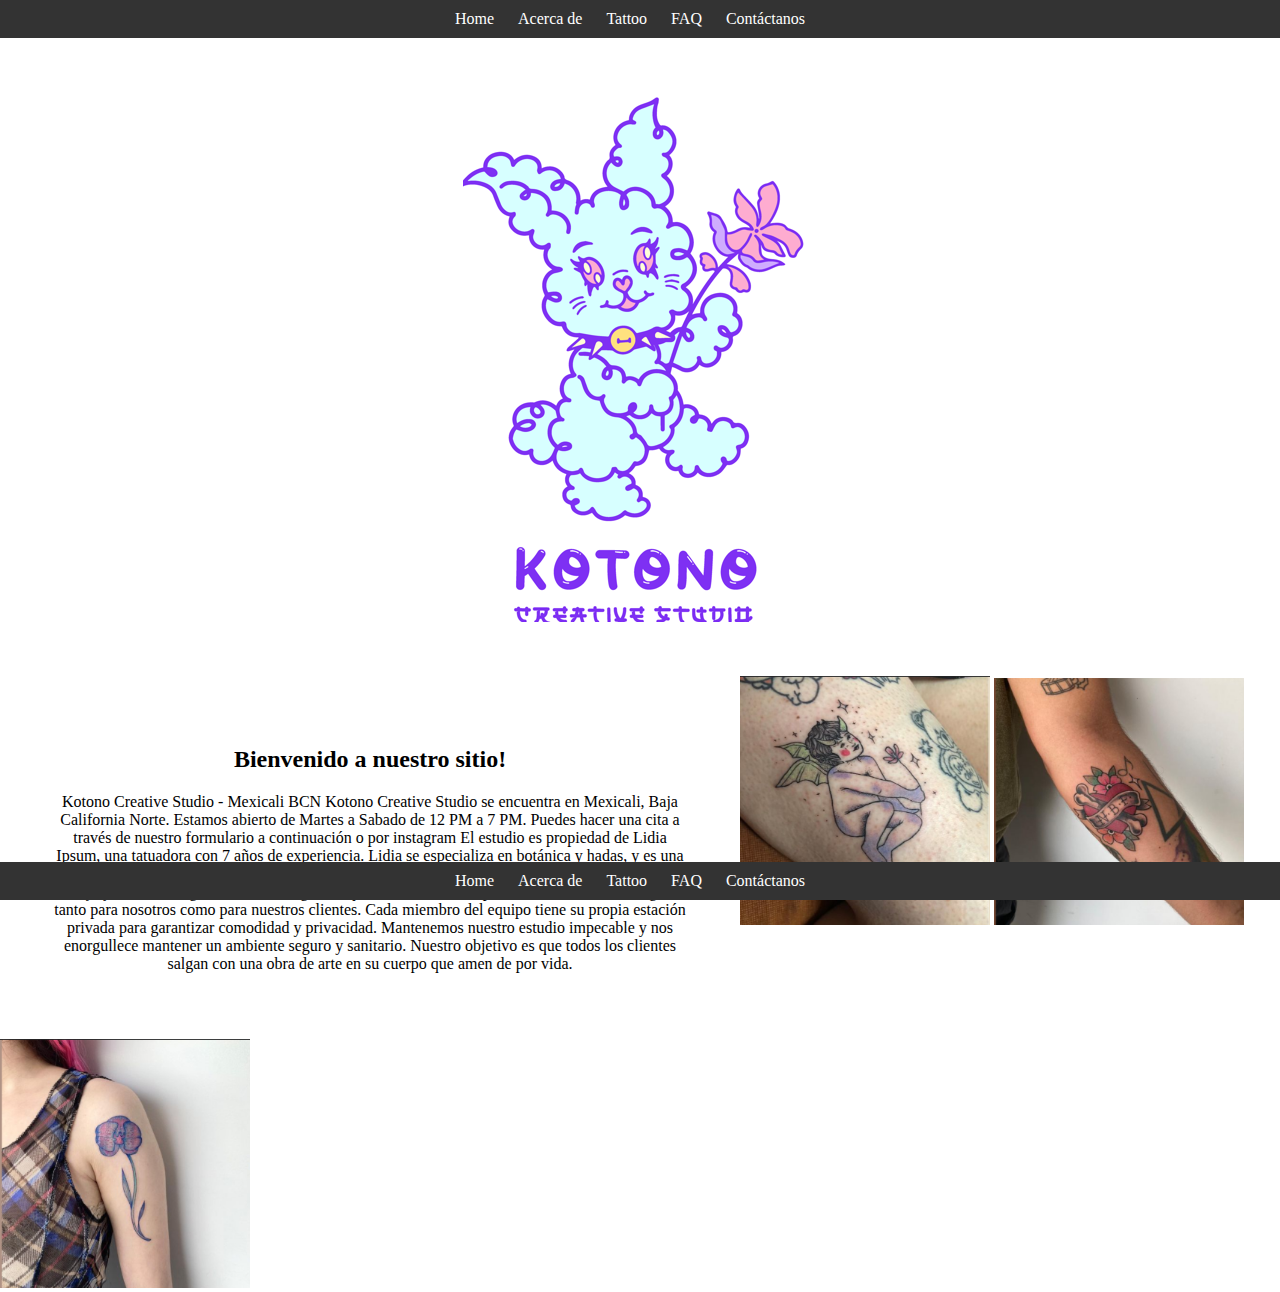
==== index.html @ d067cf30 "primer commit" ====
<!DOCTYPE html>
<html lang="en">
<head>
    <meta charset="UTF-8">
    <meta name="viewport" content="width=device-width, initial-scale=1.0">
    <link rel="icon" type="image/x-icon" href="img/kotono icons-01.ico">
    <link rel="stylesheet" href="css/styles.css">
    <title>Welcome to Kotono Creative Studio</title>
</head>
<body>
    <header>
        <nav>
            <ul>
                <li><a href="index.html">Home</a></li>
                <li><a href="pages/acerca.html">Acerca de</a></li>
                <li><a href="pages/tattoo.html">Tattoo</a></li>
                <li><a href="pages/faq.html">FAQ</a></li>
                <li><a href="pages/contact.html">Contáctanos</a></li>
            </ul>
        </nav>
    </header>

    <div class="home-section">
        <img src="img/kotono.png" alt="Kotono">
    </div>
    <div class="left-content">
        <h2>Bienvenido a nuestro sitio!</h2>
        <p>Kotono Creative Studio - Mexicali BCN

            Kotono Creative Studio se encuentra en Mexicali, Baja California Norte. Estamos abierto de Martes a Sabado de 12 PM a 7 PM. Puedes hacer una cita a través de nuestro formulario a continuación o por instagram
            
            El estudio es propiedad de Lidia Ipsum, una tatuadora con 7 años de experiencia. Lidia se especializa en botánica y hadas, y es una artista oriunda de Mexicali.
            
            Nuestro estudio es una extensión de quiénes somos. Nuestra ética de trabajo y nuestra integridad están arraigadas aquí. Nos esforzamos por crear un ambiente acogedor tanto para nosotros como para nuestros clientes. Cada miembro del equipo tiene su propia estación privada para garantizar comodidad y privacidad. Mantenemos nuestro estudio impecable y nos enorgullece mantener un ambiente seguro y sanitario. Nuestro objetivo es que todos los clientes salgan con una obra de arte en su cuerpo que amen de por vida.</p>
    </div>
    <div class="right-content"></div>
    <img src="img/diablito.png" alt="diablito" class="small-image">
    <img src="img/cora.png" alt="corazon" class="small-image">
    <img src="img/orq.png" alt="orquidea" class="small-image">
    <footer>
        <nav>
            <ul>
                <li><a href="index.html">Home</a></li>
                <li><a href="pages/acerca.html">Acerca de</a></li>
                <li><a href="pages/tattoo.html">Tattoo</a></li>
                <li><a href="pages/faq.html">FAQ</a></li>
                <li><a href="pages/contact.html">Contáctanos</a></li>
            </ul>
        </nav>
    </footer>
</body>
</html>
---- css/styles.css ----
/* Estilos globales */
body {
    margin: 0;
    padding: 0;
}

header {
    background-color: #333;
    color: #fff;
    padding: 10px 0;
    text-align: center;
}

nav ul {
    list-style-type: none;
    padding: 0;
    margin: 0;
}

nav ul li {
    display: inline;
    margin-right: 20px;
}

nav ul li a {
    color: #fff;
    text-decoration: none;
}

.home-section {
    overflow: hidden; /* Limpiar los floats */
    padding: 50px 0;
    text-align: center;
}

.left-content {
    width: 50%;
    float: left;
    text-align: left; /* Alinear el texto a la izquierda */
    margin: 50px;
    text-align: center;
    
}

.right-content {
    width: 50%;
    float: right;
}

.left-content img {
    display: block;
    margin: 0 auto; /* Centrar la imagen horizontalmente */
    width: 350px;
}

.right-content img {
    display: block;
    margin: 0 auto; /* Centrar la imagen horizontalmente */
}

footer {
    position: fixed;
    bottom: 0;
    width: 100%;
    background-color: #333;
    color: #fff;
    padding: 10px 0;
    text-align: center;
}

footer nav ul {
    list-style-type: none;
    padding: 0;
}

footer nav ul li {
    display: inline;
    margin-right: 20px;
}

footer nav ul li a {
    color: #fff;
    text-decoration: none;
}

.small-image {
    width: 250px;
}



.about-section {
    text-align: center; /* Esto centrará horizontalmente el contenido dentro del div */
}

.about-section img {
    display: inline-block; /* Esto permite que el margen automático funcione correctamente */
    margin: 0 auto; /* Esto centra la imagen horizontalmente */
}







.tattoo-section {
    text-align: center;
    margin-bottom: 20px; /* Espacio entre la imagen y el botón */
}

.portfolio-button {
    padding: 10px 20px;
    background-color: #333;
    color: #fff;
    border: none;
    border-radius: 5px;
    cursor: pointer;
}

.portfolio-button:hover {
    background-color: #555;
}



.faq-section {
    max-width: 800px; /* Establece el ancho máximo de la sección */
    margin: 100px auto 0; /* Centra la sección horizontalmente */
    text-align: left; /* Alinea el texto a la izquierda */
}





.contact-section {
    text-align: center; 
}

.form-container {
    display: inline-block; 
    text-align: left; 
}
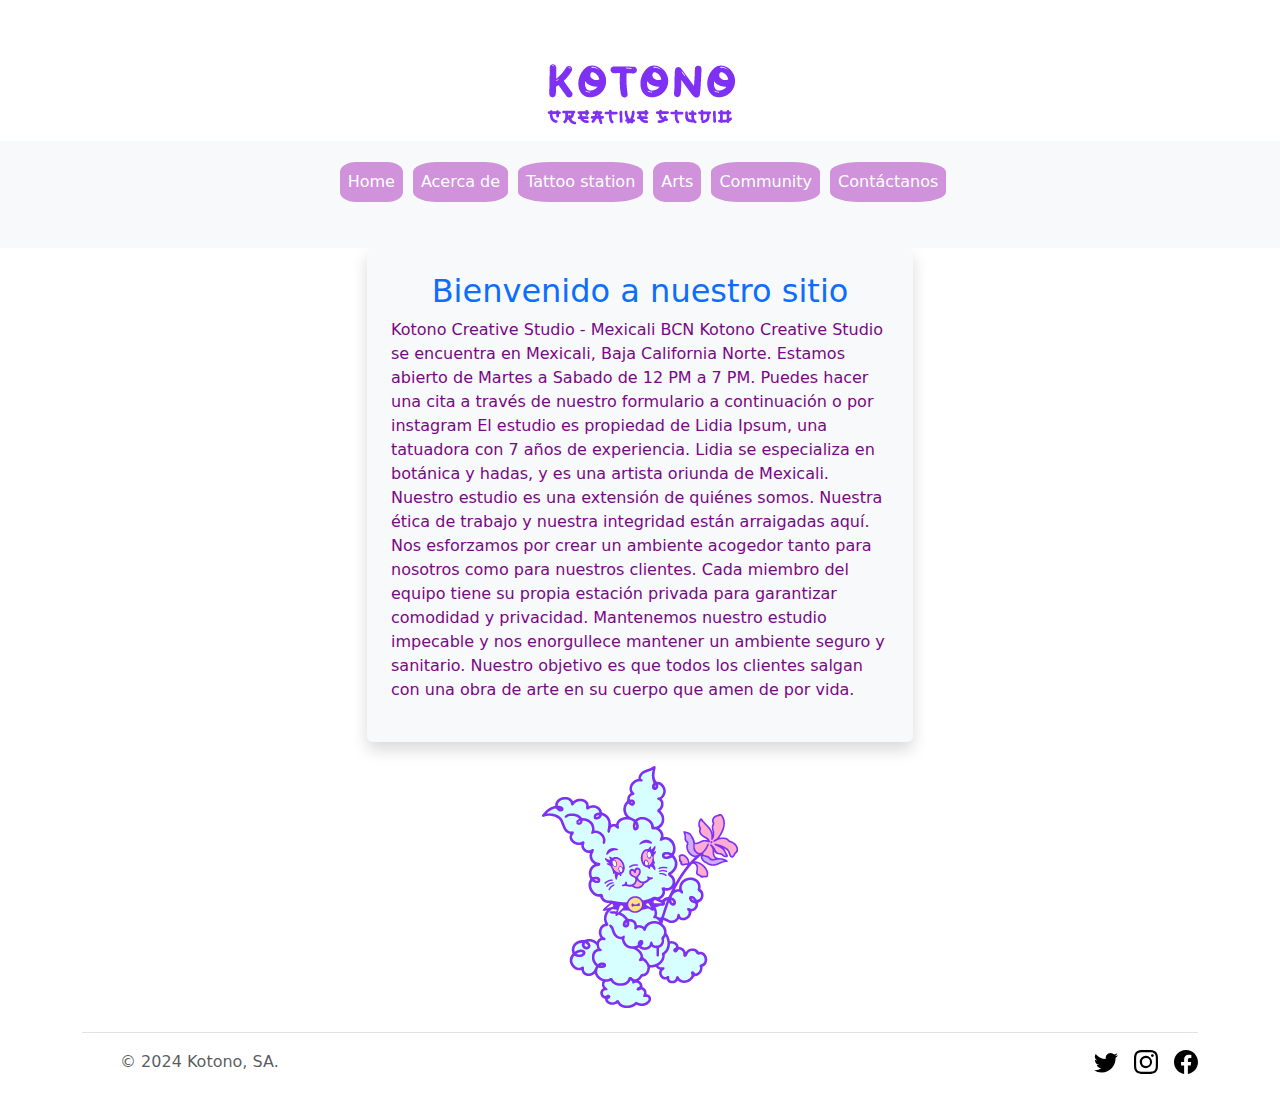
==== commit 2ac374c0: "segundo commit" ====
--- a/index.html
+++ b/index.html
@@ -2,51 +2,89 @@
 <html lang="en">
 <head>
     <meta charset="UTF-8">
-    <meta name="viewport" content="width=device-width, initial-scale=1.0">
+    <meta name="viewport" content="width=device-width, initial-scale=1">
+    <link href="https://cdn.jsdelivr.net/npm/bootstrap@5.3.3/dist/css/bootstrap.min.css" rel="stylesheet" integrity="sha384-QWTKZyjpPEjISv5WaRU9OFeRpok6YctnYmDr5pNlyT2bRjXh0JMhjY6hW+ALEwIH" crossorigin="anonymous">
     <link rel="icon" type="image/x-icon" href="img/kotono icons-01.ico">
     <link rel="stylesheet" href="css/styles.css">
     <title>Welcome to Kotono Creative Studio</title>
 </head>
 <body>
+    <svg xmlns="http://www.w3.org/2000/svg" class="d-none">
+        <symbol id="bootstrap" viewBox="0 0 118 94">
+        <title>Bootstrap</title>
+        <symbol id="facebook" viewBox="0 0 16 16">
+        <path d="M16 8.049c0-4.446-3.582-8.05-8-8.05C3.58 0-.002 3.603-.002 8.05c0 4.017 2.926 7.347 6.75 7.951v-5.625h-2.03V8.05H6.75V6.275c0-2.017 1.195-3.131 3.022-3.131.876 0 1.791.157 1.791.157v1.98h-1.009c-.993 0-1.303.621-1.303 1.258v1.51h2.218l-.354 2.326H9.25V16c3.824-.604 6.75-3.934 6.75-7.951z"/>
+        </symbol>
+        <symbol id="instagram" viewBox="0 0 16 16">
+            <path d="M8 0C5.829 0 5.556.01 4.703.048 3.85.088 3.269.222 2.76.42a3.917 3.917 0 0 0-1.417.923A3.927 3.927 0 0 0 .42 2.76C.222 3.268.087 3.85.048 4.7.01 5.555 0 5.827 0 8.001c0 2.172.01 2.444.048 3.297.04.852.174 1.433.372 1.942.205.526.478.972.923 1.417.444.445.89.719 1.416.923.51.198 1.09.333 1.942.372C5.555 15.99 5.827 16 8 16s2.444-.01 3.298-.048c.851-.04 1.434-.174 1.943-.372a3.916 3.916 0 0 0 1.416-.923c.445-.445.718-.891.923-1.417.197-.509.332-1.09.372-1.942C15.99 10.445 16 10.173 16 8s-.01-2.445-.048-3.299c-.04-.851-.175-1.433-.372-1.941a3.926 3.926 0 0 0-.923-1.417A3.911 3.911 0 0 0 13.24.42c-.51-.198-1.092-.333-1.943-.372C10.443.01 10.172 0 7.998 0h.003zm-.717 1.442h.718c2.136 0 2.389.007 3.232.046.78.035 1.204.166 1.486.275.373.145.64.319.92.599.28.28.453.546.598.92.11.281.24.705.275 1.485.039.843.047 1.096.047 3.231s-.008 2.389-.047 3.232c-.035.78-.166 1.203-.275 1.485a2.47 2.47 0 0 1-.599.919c-.28.28-.546.453-.92.598-.28.11-.704.24-1.485.276-.843.038-1.096.047-3.232.047s-2.39-.009-3.233-.047c-.78-.036-1.203-.166-1.485-.276a2.478 2.478 0 0 1-.92-.598 2.48 2.48 0 0 1-.6-.92c-.109-.281-.24-.705-.275-1.485-.038-.843-.046-1.096-.046-3.233 0-2.136.008-2.388.046-3.231.036-.78.166-1.204.276-1.486.145-.373.319-.64.599-.92.28-.28.546-.453.92-.598.282-.11.705-.24 1.485-.276.738-.034 1.024-.044 2.515-.045v.002zm4.988 1.328a.96.96 0 1 0 0 1.92.96.96 0 0 0 0-1.92zm-4.27 1.122a4.109 4.109 0 1 0 0 8.217 4.109 4.109 0 0 0 0-8.217zm0 1.441a2.667 2.667 0 1 1 0 5.334 2.667 2.667 0 0 1 0-5.334z"/>
+        </symbol>
+        <symbol id="twitter" viewBox="0 0 16 16">
+        <path d="M5.026 15c6.038 0 9.341-5.003 9.341-9.334 0-.14 0-.282-.006-.422A6.685 6.685 0 0 0 16 3.542a6.658 6.658 0 0 1-1.889.518 3.301 3.301 0 0 0 1.447-1.817 6.533 6.533 0 0 1-2.087.793A3.286 3.286 0 0 0 7.875 6.03a9.325 9.325 0 0 1-6.767-3.429 3.289 3.289 0 0 0 1.018 4.382A3.323 3.323 0 0 1 .64 6.575v.045a3.288 3.288 0 0 0 2.632 3.218 3.203 3.203 0 0 1-.865.115 3.23 3.23 0 0 1-.614-.057 3.283 3.283 0 0 0 3.067 2.277A6.588 6.588 0 0 1 .78 13.58a6.32 6.32 0 0 1-.78-.045A9.344 9.344 0 0 0 5.026 15z"/>
+        </symbol>
+    </svg>
     <header>
-        <nav>
-            <ul>
-                <li><a href="index.html">Home</a></li>
-                <li><a href="pages/acerca.html">Acerca de</a></li>
-                <li><a href="pages/tattoo.html">Tattoo</a></li>
-                <li><a href="pages/faq.html">FAQ</a></li>
-                <li><a href="pages/contact.html">Contáctanos</a></li>
-            </ul>
+        <img class="logo" src="img/logo kotono-02.png" alt="Logo">
+        <nav class="navbar navbar-expand-lg navbar-light bg-light">
+            <div class="container-fluid">
+                <a class="navbar-brand" href="#"></a>
+                <button class="navbar-toggler" type="button" data-bs-toggle="collapse" data-bs-target="#navbarSupportedContent" aria-controls="navbarSupportedContent" aria-expanded="false" aria-label="Toggle navigation">
+                    <span class="navbar-toggler-icon"></span>
+                </button>
+                <div class="collapse navbar-collapse" id="navbarSupportedContent">
+                    <ul class="navbar-nav mx-auto"> 
+                        <li class="nav-item">
+                            <a class="nav-link custom-button" href="index.html">Home</a>
+                        </li>
+                        <li class="nav-item">
+                            <a class="nav-link custom-button" href="pages/acerca.html">Acerca de</a>
+                        </li>
+                        <li class="nav-item">
+                            <a class="nav-link custom-button" href="pages/tattoo.html">Tattoo station</a>
+                        </li>
+                        <li class="nav-item">
+                            <a class="nav-link custom-button" href="pages/art.html">Arts</a>
+                        </li>
+                        <li class="nav-item">
+                            <a class="nav-link custom-button" href="pages/community.html">Community</a>
+                        </li>
+                        <li class="nav-item">
+                            <a class="nav-link custom-button" href="pages/contact.html">Contáctanos</a>
+                        </li>
+                    </ul>
+                </div>
+            </div>
         </nav>
     </header>
-
-    <div class="home-section">
-        <img src="img/kotono.png" alt="Kotono">
+    <div class="container">
+        <div class="row">
+            <div class="col-md-6 mx-auto">
+                <div class="bg-light p-4 rounded shadow">
+                    <h2 class="text-center text-primary">Bienvenido a nuestro sitio</h2>
+                    <p class="purple-text">                        Kotono Creative Studio - Mexicali BCN Kotono Creative Studio se encuentra en Mexicali, Baja California Norte. Estamos abierto de Martes a Sabado de 12 PM a 7 PM. Puedes hacer una cita a través de nuestro formulario a continuación o por instagram El estudio es propiedad de Lidia Ipsum, una tatuadora con 7 años de experiencia. Lidia se especializa en botánica y hadas, y es una artista oriunda de Mexicali. Nuestro estudio es una extensión de quiénes somos. Nuestra ética de trabajo y nuestra integridad están arraigadas aquí. Nos esforzamos por crear un ambiente acogedor tanto para nosotros como para nuestros clientes. Cada miembro del equipo tiene su propia estación privada para garantizar comodidad y privacidad. Mantenemos nuestro estudio impecable y nos enorgullece mantener un ambiente seguro y sanitario. Nuestro objetivo es que todos los clientes salgan con una obra de arte en su cuerpo que amen de por vida.</p>
+                </div>
+            </div>
+        </div>
+        <div class="row mt-4"> <!-- a fila para la imagen -->
+            <div class="col-md-6 mx-auto text-center">
+                <img src="img/conejo-01.png" alt="Kotono" class="img-fluid">
+            </div>
+        </div>
     </div>
-    <div class="left-content">
-        <h2>Bienvenido a nuestro sitio!</h2>
-        <p>Kotono Creative Studio - Mexicali BCN
-
-            Kotono Creative Studio se encuentra en Mexicali, Baja California Norte. Estamos abierto de Martes a Sabado de 12 PM a 7 PM. Puedes hacer una cita a través de nuestro formulario a continuación o por instagram
-            
-            El estudio es propiedad de Lidia Ipsum, una tatuadora con 7 años de experiencia. Lidia se especializa en botánica y hadas, y es una artista oriunda de Mexicali.
-            
-            Nuestro estudio es una extensión de quiénes somos. Nuestra ética de trabajo y nuestra integridad están arraigadas aquí. Nos esforzamos por crear un ambiente acogedor tanto para nosotros como para nuestros clientes. Cada miembro del equipo tiene su propia estación privada para garantizar comodidad y privacidad. Mantenemos nuestro estudio impecable y nos enorgullece mantener un ambiente seguro y sanitario. Nuestro objetivo es que todos los clientes salgan con una obra de arte en su cuerpo que amen de por vida.</p>
+    <div class="b-example-divider"></div>
+<div class="container">
+<footer class="d-flex flex-wrap justify-content-between align-items-center py-3 my-4 border-top">
+    <div class="col-md-4 d-flex align-items-center"> <a href="/" class="mb-3 me-2 mb-md-0 text-body-secondary text-decoration-none lh-1">
+        <svg class="bi" width="30" height="24"><use xlink:href="#bootstrap"/></svg> </a>
+    <span class="mb-3 mb-md-0 text-body-secondary">&copy; 2024 Kotono, SA.</span>
     </div>
-    <div class="right-content"></div>
-    <img src="img/diablito.png" alt="diablito" class="small-image">
-    <img src="img/cora.png" alt="corazon" class="small-image">
-    <img src="img/orq.png" alt="orquidea" class="small-image">
-    <footer>
-        <nav>
-            <ul>
-                <li><a href="index.html">Home</a></li>
-                <li><a href="pages/acerca.html">Acerca de</a></li>
-                <li><a href="pages/tattoo.html">Tattoo</a></li>
-                <li><a href="pages/faq.html">FAQ</a></li>
-                <li><a href="pages/contact.html">Contáctanos</a></li>
-            </ul>
-        </nav>
-    </footer>
-</body>
-</html>
+    <ul class="nav col-md-4 justify-content-end list-unstyled d-flex">
+    <li class="ms-3"><a class="text-body-secondary" href="twitter.com/kotono"><svg class="bi" width="24" height="24"><use xlink:href="#twitter"/></svg></a></li>
+    <li class="ms-3"><a class="text-body-secondary" href="instragram.com/kotono"><svg class="bi" width="24" height="24"><use xlink:href="#instagram"/></svg></a></li>
+    <li class="ms-3"><a class="text-body-secondary" href="facebook.com/kotono"><svg class="bi" width="24" height="24"><use xlink:href="#facebook"/></svg></a></li>
+    </ul>
+</footer>
+</div>
+    <script src="https://cdn.jsdelivr.net/npm/bootstrap@5.3.3/dist/js/bootstrap.bundle.min.js" integrity="sha384-YvpcrYf0tY3lHB60NNkmXc5s9fDVZLESaAA55NDzOxhy9GkcIdslK1eN7N6jIeHz" crossorigin="anonymous"></script>
+    </body>
+    </html>
+    
--- a/css/styles.css
+++ b/css/styles.css
@@ -1,144 +1,66 @@
-/* Estilos globales */
-body {
-    margin: 0;
-    padding: 0;
+header {
+    text-align: center; /* Centra el contenido del header */
+}
+header img.logo {
+    margin-top: 5vw; /* Margen superior */
+    margin-bottom: 1vw; /* Margen inferior */
+}
+header nav ul li {
+    display: inline;
+    margin-right: 10px; /* Espacio entre elementos del menu */
+}
+header nav ul li a:hover {
+    background-color: #6b1aff; /* Color morado oscuro cuando se pasa el mouse */
+}
+.custom-button {
+    background-color: #cf92db; /* Personaliza botones de menu nav */
+    color: white;
+    border: none;
+    border-radius: 25%;
+    text-align: center;
+    text-decoration: none;
+    display: inline-block;
+    font-size: 16px;
+    margin-top: 1vw;
+    margin-bottom: 3vw;
+    transition-duration: 0.4s; 
+    cursor: pointer;
 }
 
-header {
-    background-color: #333;
-    color: #fff;
-    padding: 10px 0;
-    text-align: center;
+.purple-text {
+    color: rgb(122, 7, 133); /* Cambia el color a morado */
 }
-
-nav ul {
-    list-style-type: none;
-    padding: 0;
-    margin: 0;
-}
-
-nav ul li {
-    display: inline;
-    margin-right: 20px;
-}
-
-nav ul li a {
-    color: #fff;
-    text-decoration: none;
-}
-
-.home-section {
-    overflow: hidden; /* Limpiar los floats */
-    padding: 50px 0;
-    text-align: center;
-}
-
-.left-content {
-    width: 50%;
-    float: left;
-    text-align: left; /* Alinear el texto a la izquierda */
-    margin: 50px;
-    text-align: center;
-    
-}
-
-.right-content {
-    width: 50%;
-    float: right;
-}
-
-.left-content img {
-    display: block;
-    margin: 0 auto; /* Centrar la imagen horizontalmente */
-    width: 350px;
-}
-
-.right-content img {
-    display: block;
-    margin: 0 auto; /* Centrar la imagen horizontalmente */
-}
-
-footer {
-    position: fixed;
-    bottom: 0;
-    width: 100%;
-    background-color: #333;
-    color: #fff;
-    padding: 10px 0;
-    text-align: center;
-}
-
-footer nav ul {
-    list-style-type: none;
-    padding: 0;
-}
-
-footer nav ul li {
-    display: inline;
-    margin-right: 20px;
-}
-
-footer nav ul li a {
-    color: #fff;
-    text-decoration: none;
-}
-
-.small-image {
-    width: 250px;
-}
-
-
-
 .about-section {
     text-align: center; /* Esto centrará horizontalmente el contenido dentro del div */
 }
-
 .about-section img {
     display: inline-block; /* Esto permite que el margen automático funcione correctamente */
     margin: 0 auto; /* Esto centra la imagen horizontalmente */
 }
-
-
-
-
-
-
-
 .tattoo-section {
     text-align: center;
     margin-bottom: 20px; /* Espacio entre la imagen y el botón */
 }
-
-.portfolio-button {
-    padding: 10px 20px;
-    background-color: #333;
-    color: #fff;
-    border: none;
-    border-radius: 5px;
-    cursor: pointer;
+.pink-button { /* H1 de tatto station */
+    background-color: pink;
+    color: white;
+    padding: 10px;
+    border-radius: 10px;
+    text-align: center;
+}
+.iframe-container {
+    position: relative;
+    overflow: hidden;
+    width: 100%;
+    padding-top: 56.25%; /* Relación de aspecto 16:9 (divide 9 entre 16 = 0.5625) */
 }
 
-.portfolio-button:hover {
-    background-color: #555;
+.iframe-container iframe {
+    position: absolute;
+    top: 0;
+    left: 0;
+    width: 100%;
+    height: 100%;
+    border: 0; /* Opcional: elimina el borde del iframe */
 }
 
-
-
-.faq-section {
-    max-width: 800px; /* Establece el ancho máximo de la sección */
-    margin: 100px auto 0; /* Centra la sección horizontalmente */
-    text-align: left; /* Alinea el texto a la izquierda */
-}
-
-
-
-
-
-.contact-section {
-    text-align: center; 
-}
-
-.form-container {
-    display: inline-block; 
-    text-align: left; 
-}
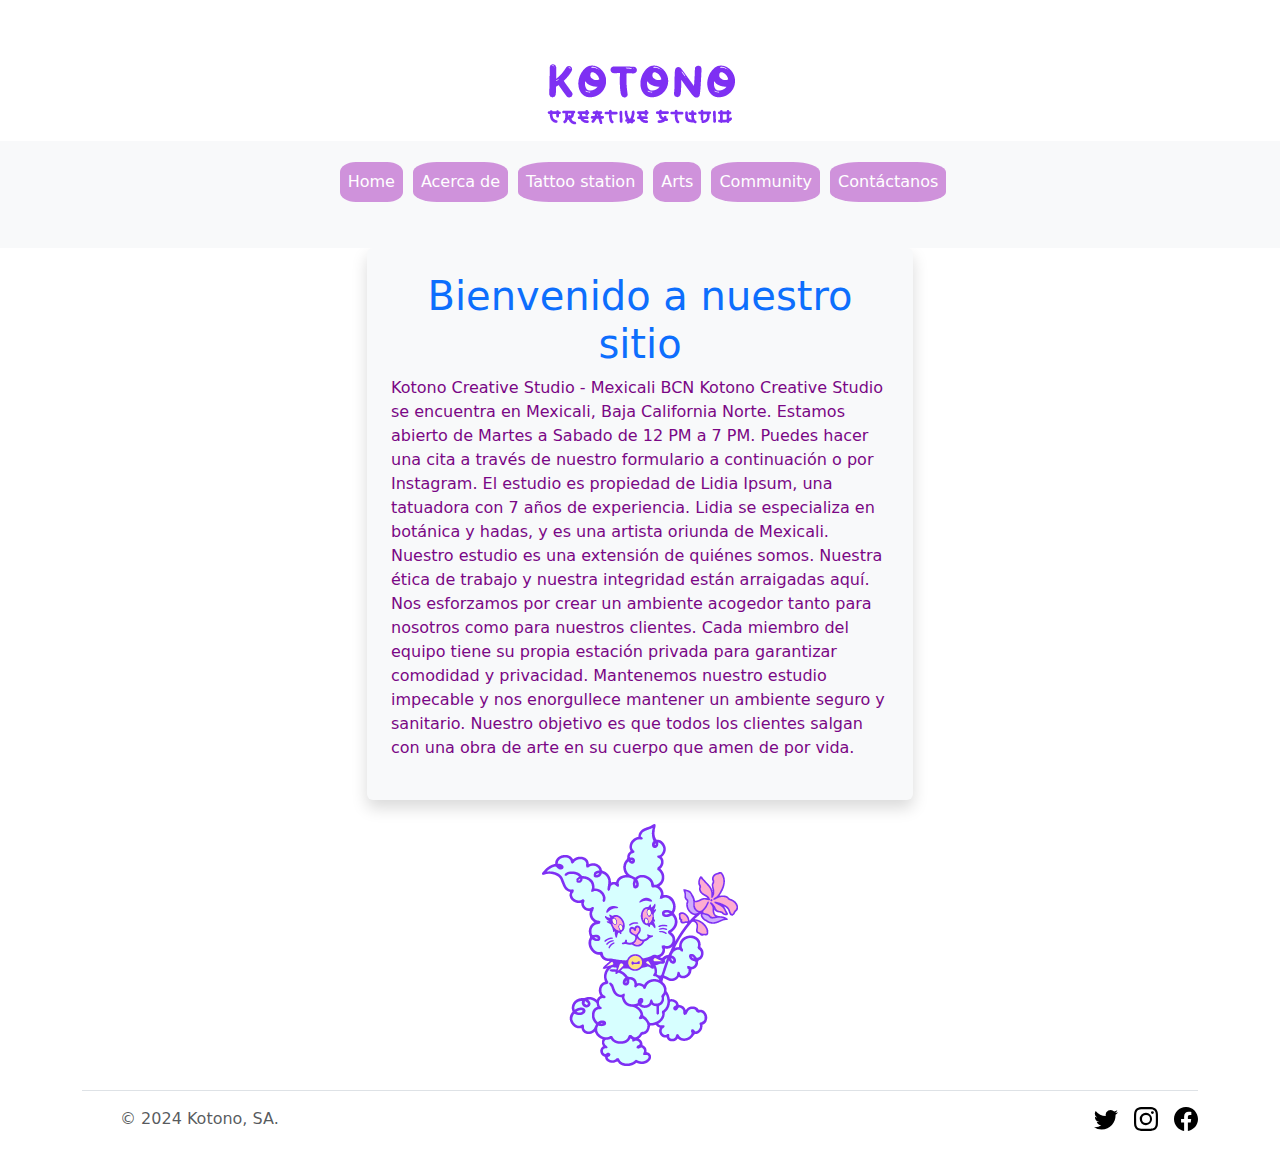
==== commit 50e81e3f: "Se optimizo html,responsiveness y actualizo contenido de placeholders" ====
--- a/index.html
+++ b/index.html
@@ -6,24 +6,12 @@
     <link href="https://cdn.jsdelivr.net/npm/bootstrap@5.3.3/dist/css/bootstrap.min.css" rel="stylesheet" integrity="sha384-QWTKZyjpPEjISv5WaRU9OFeRpok6YctnYmDr5pNlyT2bRjXh0JMhjY6hW+ALEwIH" crossorigin="anonymous">
     <link rel="icon" type="image/x-icon" href="img/kotono icons-01.ico">
     <link rel="stylesheet" href="css/styles.css">
+    <meta name="description" content="Kotono Creative Studio ofrece tatues de calidad y arte en Mexicali, Baja California Norte.">
     <title>Welcome to Kotono Creative Studio</title>
 </head>
 <body>
-    <svg xmlns="http://www.w3.org/2000/svg" class="d-none">
-        <symbol id="bootstrap" viewBox="0 0 118 94">
-        <title>Bootstrap</title>
-        <symbol id="facebook" viewBox="0 0 16 16">
-        <path d="M16 8.049c0-4.446-3.582-8.05-8-8.05C3.58 0-.002 3.603-.002 8.05c0 4.017 2.926 7.347 6.75 7.951v-5.625h-2.03V8.05H6.75V6.275c0-2.017 1.195-3.131 3.022-3.131.876 0 1.791.157 1.791.157v1.98h-1.009c-.993 0-1.303.621-1.303 1.258v1.51h2.218l-.354 2.326H9.25V16c3.824-.604 6.75-3.934 6.75-7.951z"/>
-        </symbol>
-        <symbol id="instagram" viewBox="0 0 16 16">
-            <path d="M8 0C5.829 0 5.556.01 4.703.048 3.85.088 3.269.222 2.76.42a3.917 3.917 0 0 0-1.417.923A3.927 3.927 0 0 0 .42 2.76C.222 3.268.087 3.85.048 4.7.01 5.555 0 5.827 0 8.001c0 2.172.01 2.444.048 3.297.04.852.174 1.433.372 1.942.205.526.478.972.923 1.417.444.445.89.719 1.416.923.51.198 1.09.333 1.942.372C5.555 15.99 5.827 16 8 16s2.444-.01 3.298-.048c.851-.04 1.434-.174 1.943-.372a3.916 3.916 0 0 0 1.416-.923c.445-.445.718-.891.923-1.417.197-.509.332-1.09.372-1.942C15.99 10.445 16 10.173 16 8s-.01-2.445-.048-3.299c-.04-.851-.175-1.433-.372-1.941a3.926 3.926 0 0 0-.923-1.417A3.911 3.911 0 0 0 13.24.42c-.51-.198-1.092-.333-1.943-.372C10.443.01 10.172 0 7.998 0h.003zm-.717 1.442h.718c2.136 0 2.389.007 3.232.046.78.035 1.204.166 1.486.275.373.145.64.319.92.599.28.28.453.546.598.92.11.281.24.705.275 1.485.039.843.047 1.096.047 3.231s-.008 2.389-.047 3.232c-.035.78-.166 1.203-.275 1.485a2.47 2.47 0 0 1-.599.919c-.28.28-.546.453-.92.598-.28.11-.704.24-1.485.276-.843.038-1.096.047-3.232.047s-2.39-.009-3.233-.047c-.78-.036-1.203-.166-1.485-.276a2.478 2.478 0 0 1-.92-.598 2.48 2.48 0 0 1-.6-.92c-.109-.281-.24-.705-.275-1.485-.038-.843-.046-1.096-.046-3.233 0-2.136.008-2.388.046-3.231.036-.78.166-1.204.276-1.486.145-.373.319-.64.599-.92.28-.28.546-.453.92-.598.282-.11.705-.24 1.485-.276.738-.034 1.024-.044 2.515-.045v.002zm4.988 1.328a.96.96 0 1 0 0 1.92.96.96 0 0 0 0-1.92zm-4.27 1.122a4.109 4.109 0 1 0 0 8.217 4.109 4.109 0 0 0 0-8.217zm0 1.441a2.667 2.667 0 1 1 0 5.334 2.667 2.667 0 0 1 0-5.334z"/>
-        </symbol>
-        <symbol id="twitter" viewBox="0 0 16 16">
-        <path d="M5.026 15c6.038 0 9.341-5.003 9.341-9.334 0-.14 0-.282-.006-.422A6.685 6.685 0 0 0 16 3.542a6.658 6.658 0 0 1-1.889.518 3.301 3.301 0 0 0 1.447-1.817 6.533 6.533 0 0 1-2.087.793A3.286 3.286 0 0 0 7.875 6.03a9.325 9.325 0 0 1-6.767-3.429 3.289 3.289 0 0 0 1.018 4.382A3.323 3.323 0 0 1 .64 6.575v.045a3.288 3.288 0 0 0 2.632 3.218 3.203 3.203 0 0 1-.865.115 3.23 3.23 0 0 1-.614-.057 3.283 3.283 0 0 0 3.067 2.277A6.588 6.588 0 0 1 .78 13.58a6.32 6.32 0 0 1-.78-.045A9.344 9.344 0 0 0 5.026 15z"/>
-        </symbol>
-    </svg>
     <header>
-        <img class="logo" src="img/logo kotono-02.png" alt="Logo">
+        <img class="logo" src="img/logo kotono-02.png" alt="Kotono Creative Studio Logo">
         <nav class="navbar navbar-expand-lg navbar-light bg-light">
             <div class="container-fluid">
                 <a class="navbar-brand" href="#"></a>
@@ -31,7 +19,7 @@
                     <span class="navbar-toggler-icon"></span>
                 </button>
                 <div class="collapse navbar-collapse" id="navbarSupportedContent">
-                    <ul class="navbar-nav mx-auto"> 
+                    <ul class="navbar-nav mx-auto">
                         <li class="nav-item">
                             <a class="nav-link custom-button" href="index.html">Home</a>
                         </li>
@@ -55,36 +43,57 @@
             </div>
         </nav>
     </header>
-    <div class="container">
-        <div class="row">
+    <svg xmlns="http://www.w3.org/2000/svg" class="d-none">
+        <symbol id="bootstrap" viewBox="0 0 118 94">
+            <title>Bootstrap</title>
+        <symbol id="facebook" viewBox="0 0 16 16">
+            <path d="M16 8.049c0-4.446-3.582-8.05-8-8.05C3.58 0-.002 3.603-.002 8.05c0 4.017 2.926 7.347 6.75 7.951v-5.625h-2.03V8.05H6.75V6.275c0-2.017 1.195-3.131 3.022-3.131.876 0 1.791.157 1.791.157v1.98h-1.009c-.993 0-1.303.621-1.303 1.258v1.51h2.218l-.354 2.326H9.25V16c3.824-.604 6.75-3.934 6.75-7.951z"/>
+        </symbol>
+        <symbol id="instagram" viewBox="0 0 16 16">
+            <path d="M8 0C5.829 0 5.556.01 4.703.048 3.85.088 3.269.222 2.76.42a3.917 3.917 0 0 0-1.417.923A3.927 3.927 0 0 0 .42 2.76C.222 3.268.087 3.85.048 4.7.01 5.555 0 5.827 0 8.001c0 2.172.01 2.444.048 3.297.04.852.174 1.433.372 1.942.205.526.478.972.923 1.417.444.445.89.719 1.416.923.51.198 1.09.333 1.942.372C5.555 15.99 5.827 16 8 16s2.444-.01 3.298-.048c.851-.04 1.434-.174 1.943-.372a3.916 3.916 0 0 0 1.416-.923c.445-.445.718-.891.923-1.417.197-.509.332-1.09.372-1.942C15.99 10.445 16 10.173 16 8s-.01-2.445-.048-3.299c-.04-.851-.175-1.433-.372-1.941a3.926 3.926 0 0 0-.923-1.417A3.911 3.911 0 0 0 13.24.42c-.51-.198-1.092-.333-1.943-.372C10.443.01 10.172 0 7.998 0h.003zm-.717 1.442h.718c2.136 0 2.389.007 3.232.046.78.035 1.204.166 1.486.275.373.145.64.319.92.599.28.28.453.546.598.92.11.281.24.705.275 1.485.039.843.047 1.096.047 3.231s-.008 2.389-.047 3.232c-.035.78-.166 1.203-.275 1.485a2.47 2.47 0 0 1-.599.919c-.28.28-.546.453-.92.598-.28.11-.704.24-1.485.276-.843.038-1.096.047-3.232.047s-2.39-.009-3.233-.047c-.78-.036-1.203-.166-1.485-.276a2.478 2.478 0 0 1-.92-.598 2.48 2.48 0 0 1-.6-.92c-.109-.281-.24-.705-.275-1.485-.038-.843-.046-1.096-.046-3.233 0-2.136.008-2.388.046-3.231.036-.78.166-1.204.276-1.486.145-.373.319-.64.599-.92.28-.28.546-.453.92-.598.282-.11.705-.24 1.485-.276.738-.034 1.024-.044 2.515-.045v.002zm4.988 1.328a.96.96 0 1 0 0 1.92.96.96 0 0 0 0-1.92zm-4.27 1.122a4.109 4.109 0 1 0 0 8.217 4.109 4.109 0 0 0 0-8.217zm0 1.441a2.667 2.667 0 1 1 0 5.334 2.667 2.667 0 0 1 0-5.334z"/>
+        </symbol>
+        <symbol id="twitter" viewBox="0 0 16 16">
+            <path d="M5.026 15c6.038 0 9.341-5.003 9.341-9.334 0-.14 0-.282-.006-.422A6.685 6.685 0 0 0 16 3.542a6.658 6.658 0 0 1-1.889.518 3.301 3.301 0 0 0 1.447-1.817 6.533 6.533 0 0 1-2.087.793A3.286 3.286 0 0 0 7.875 6.03a9.325 9.325 0 0 1-6.767-3.429 3.289 3.289 0 0 0 1.018 4.382A3.323 3.323 0 0 1 .64 6.575v.045a3.288 3.288 0 0 0 2.632 3.218 3.203 3.203 0 0 1-.865.115 3.23 3.23 0 0 1-.614-.057 3.283 3.283 0 0 0 3.067 2.277A6.588 6.588 0 0 1 .78 13.58a6.32 6.32 0 0 1-.78-.045A9.344 9.344 0 0 0 5.026 15z"/>
+        </symbol>
+    </svg>
+    <main class="container">
+        <section class="row">
             <div class="col-md-6 mx-auto">
                 <div class="bg-light p-4 rounded shadow">
-                    <h2 class="text-center text-primary">Bienvenido a nuestro sitio</h2>
-                    <p class="purple-text">                        Kotono Creative Studio - Mexicali BCN Kotono Creative Studio se encuentra en Mexicali, Baja California Norte. Estamos abierto de Martes a Sabado de 12 PM a 7 PM. Puedes hacer una cita a través de nuestro formulario a continuación o por instagram El estudio es propiedad de Lidia Ipsum, una tatuadora con 7 años de experiencia. Lidia se especializa en botánica y hadas, y es una artista oriunda de Mexicali. Nuestro estudio es una extensión de quiénes somos. Nuestra ética de trabajo y nuestra integridad están arraigadas aquí. Nos esforzamos por crear un ambiente acogedor tanto para nosotros como para nuestros clientes. Cada miembro del equipo tiene su propia estación privada para garantizar comodidad y privacidad. Mantenemos nuestro estudio impecable y nos enorgullece mantener un ambiente seguro y sanitario. Nuestro objetivo es que todos los clientes salgan con una obra de arte en su cuerpo que amen de por vida.</p>
+                    <h1 class="text-center text-primary">Bienvenido a nuestro sitio</h1>
+                    <p class="purple-text">
+                        Kotono Creative Studio - Mexicali BCN
+                        Kotono Creative Studio se encuentra en Mexicali, Baja California Norte. Estamos abierto de Martes a Sabado de 12 PM a 7 PM. Puedes hacer una cita a través de nuestro formulario a continuación o por Instagram.
+                        El estudio es propiedad de Lidia Ipsum, una tatuadora con 7 años de experiencia. Lidia se especializa en botánica y hadas, y es una artista oriunda de Mexicali.
+                        Nuestro estudio es una extensión de quiénes somos. Nuestra ética de trabajo y nuestra integridad están arraigadas aquí. Nos esforzamos por crear un ambiente acogedor tanto para nosotros como para nuestros clientes.
+                        Cada miembro del equipo tiene su propia estación privada para garantizar comodidad y privacidad. Mantenemos nuestro estudio impecable y nos enorgullece mantener un ambiente seguro y sanitario. Nuestro objetivo es que todos los clientes salgan con una obra de arte en su cuerpo que amen de por vida.
+                    </p>
                 </div>
             </div>
-        </div>
-        <div class="row mt-4"> <!-- a fila para la imagen -->
+        </section>
+        <section class="row mt-4">
             <div class="col-md-6 mx-auto text-center">
                 <img src="img/conejo-01.png" alt="Kotono" class="img-fluid">
             </div>
+        </section>
+    </main>
+    <footer class="container">
+        <div class="d-flex flex-wrap justify-content-between align-items-center py-3 my-4 border-top">
+            <div class="col-md-4 d-flex align-items-center">
+                <a href="/" class="mb-3 me-2 mb-md-0 text-body-secondary text-decoration-none lh-1">
+                    <svg class="bi" width="30" height="24">
+                        <use xlink:href="#bootstrap"/>
+                    </svg>
+                </a>
+                <span class="mb-3 mb-md-0 text-body-secondary">&copy; 2024 Kotono, SA.</span>
+            </div>
+            <ul class="nav col-md-4 justify-content-end list-unstyled d-flex">
+                <li class="ms-3"><a class="text-body-secondary" href="https://twitter.com/kotono"><svg class="bi" width="24" height="24"><use xlink:href="#twitter"/></svg></a></li>
+                <li class="ms-3"><a class="text-body-secondary" href="https://instagram.com/kotono"><svg class="bi" width="24" height="24"><use xlink:href="#instagram"/></svg></a></li>
+                <li class="ms-3"><a class="text-body-secondary" href="https://facebook.com/kotono"><svg class="bi" width="24" height="24"><use xlink:href="#facebook"/></svg></a></li>
+            </ul>
         </div>
-    </div>
-    <div class="b-example-divider"></div>
-<div class="container">
-<footer class="d-flex flex-wrap justify-content-between align-items-center py-3 my-4 border-top">
-    <div class="col-md-4 d-flex align-items-center"> <a href="/" class="mb-3 me-2 mb-md-0 text-body-secondary text-decoration-none lh-1">
-        <svg class="bi" width="30" height="24"><use xlink:href="#bootstrap"/></svg> </a>
-    <span class="mb-3 mb-md-0 text-body-secondary">&copy; 2024 Kotono, SA.</span>
-    </div>
-    <ul class="nav col-md-4 justify-content-end list-unstyled d-flex">
-    <li class="ms-3"><a class="text-body-secondary" href="twitter.com/kotono"><svg class="bi" width="24" height="24"><use xlink:href="#twitter"/></svg></a></li>
-    <li class="ms-3"><a class="text-body-secondary" href="instragram.com/kotono"><svg class="bi" width="24" height="24"><use xlink:href="#instagram"/></svg></a></li>
-    <li class="ms-3"><a class="text-body-secondary" href="facebook.com/kotono"><svg class="bi" width="24" height="24"><use xlink:href="#facebook"/></svg></a></li>
-    </ul>
-</footer>
-</div>
+    </footer>
     <script src="https://cdn.jsdelivr.net/npm/bootstrap@5.3.3/dist/js/bootstrap.bundle.min.js" integrity="sha384-YvpcrYf0tY3lHB60NNkmXc5s9fDVZLESaAA55NDzOxhy9GkcIdslK1eN7N6jIeHz" crossorigin="anonymous"></script>
-    </body>
-    </html>
-    
+</body>
+</html>
--- a/css/styles.css
+++ b/css/styles.css
@@ -1,17 +1,22 @@
+/* Base Styles */
 header {
     text-align: center; /* Centra el contenido del header */
 }
+
 header img.logo {
     margin-top: 5vw; /* Margen superior */
     margin-bottom: 1vw; /* Margen inferior */
 }
+
 header nav ul li {
     display: inline;
     margin-right: 10px; /* Espacio entre elementos del menu */
 }
+
 header nav ul li a:hover {
     background-color: #6b1aff; /* Color morado oscuro cuando se pasa el mouse */
 }
+
 .custom-button {
     background-color: #cf92db; /* Personaliza botones de menu nav */
     color: white;
@@ -30,17 +35,21 @@
 .purple-text {
     color: rgb(122, 7, 133); /* Cambia el color a morado */
 }
+
 .about-section {
     text-align: center; /* Esto centrará horizontalmente el contenido dentro del div */
 }
+
 .about-section img {
     display: inline-block; /* Esto permite que el margen automático funcione correctamente */
     margin: 0 auto; /* Esto centra la imagen horizontalmente */
 }
+
 .tattoo-section {
     text-align: center;
     margin-bottom: 20px; /* Espacio entre la imagen y el botón */
 }
+
 .pink-button { /* H1 de tatto station */
     background-color: pink;
     color: white;
@@ -48,6 +57,7 @@
     border-radius: 10px;
     text-align: center;
 }
+
 .iframe-container {
     position: relative;
     overflow: hidden;
@@ -64,3 +74,81 @@
     border: 0; /* Opcional: elimina el borde del iframe */
 }
 
+.carousel-image {
+    width: 20%; /* Adjust the width as needed */
+    height: 10%; /* Maintain aspect ratio */
+}
+
+/* Media Queries */
+
+/* Small devices (mobile phones, less than 576px) */
+@media (max-width: 575.98px) {
+    header img.logo {
+        margin-top: 10vw; /* Increase top margin for smaller screens */
+    }
+
+    .custom-button {
+        font-size: 14px; /* Decrease font size */
+        margin-top: 2vw;
+        margin-bottom: 5vw;
+    }
+
+    .pink-button {
+        font-size: 14px; /* Decrease font size */
+        padding: 8px;
+    }
+}
+
+/* Medium devices (tablets, 576px and up) */
+@media (min-width: 576px) and (max-width: 991.98px) {
+    header img.logo {
+        margin-top: 8vw; /* Adjust top margin */
+    }
+
+    .custom-button {
+        font-size: 15px; /* Adjust font size */
+        margin-top: 1.5vw;
+        margin-bottom: 4vw;
+    }
+
+    .pink-button {
+        font-size: 15px; /* Adjust font size */
+        padding: 9px;
+    }
+}
+
+/* Large devices (desktops, 992px and up) */
+@media (min-width: 992px) and (max-width: 1199.98px) {
+    header img.logo {
+        margin-top: 6vw; /* Adjust top margin */
+    }
+
+    .custom-button {
+        font-size: 16px; /* Adjust font size */
+        margin-top: 1vw;
+        margin-bottom: 3vw;
+    }
+
+    .pink-button {
+        font-size: 16px; /* Adjust font size */
+        padding: 10px;
+    }
+}
+
+/* Extra large devices (large desktops, 1200px and up) */
+@media (min-width: 1200px) {
+    header img.logo {
+        margin-top: 5vw; /* Default top margin */
+    }
+
+    .custom-button {
+        font-size: 16px; /* Default font size */
+        margin-top: 1vw;
+        margin-bottom: 3vw;
+    }
+
+    .pink-button {
+        font-size: 16px; /* Default font size */
+        padding: 10px;
+    }
+}
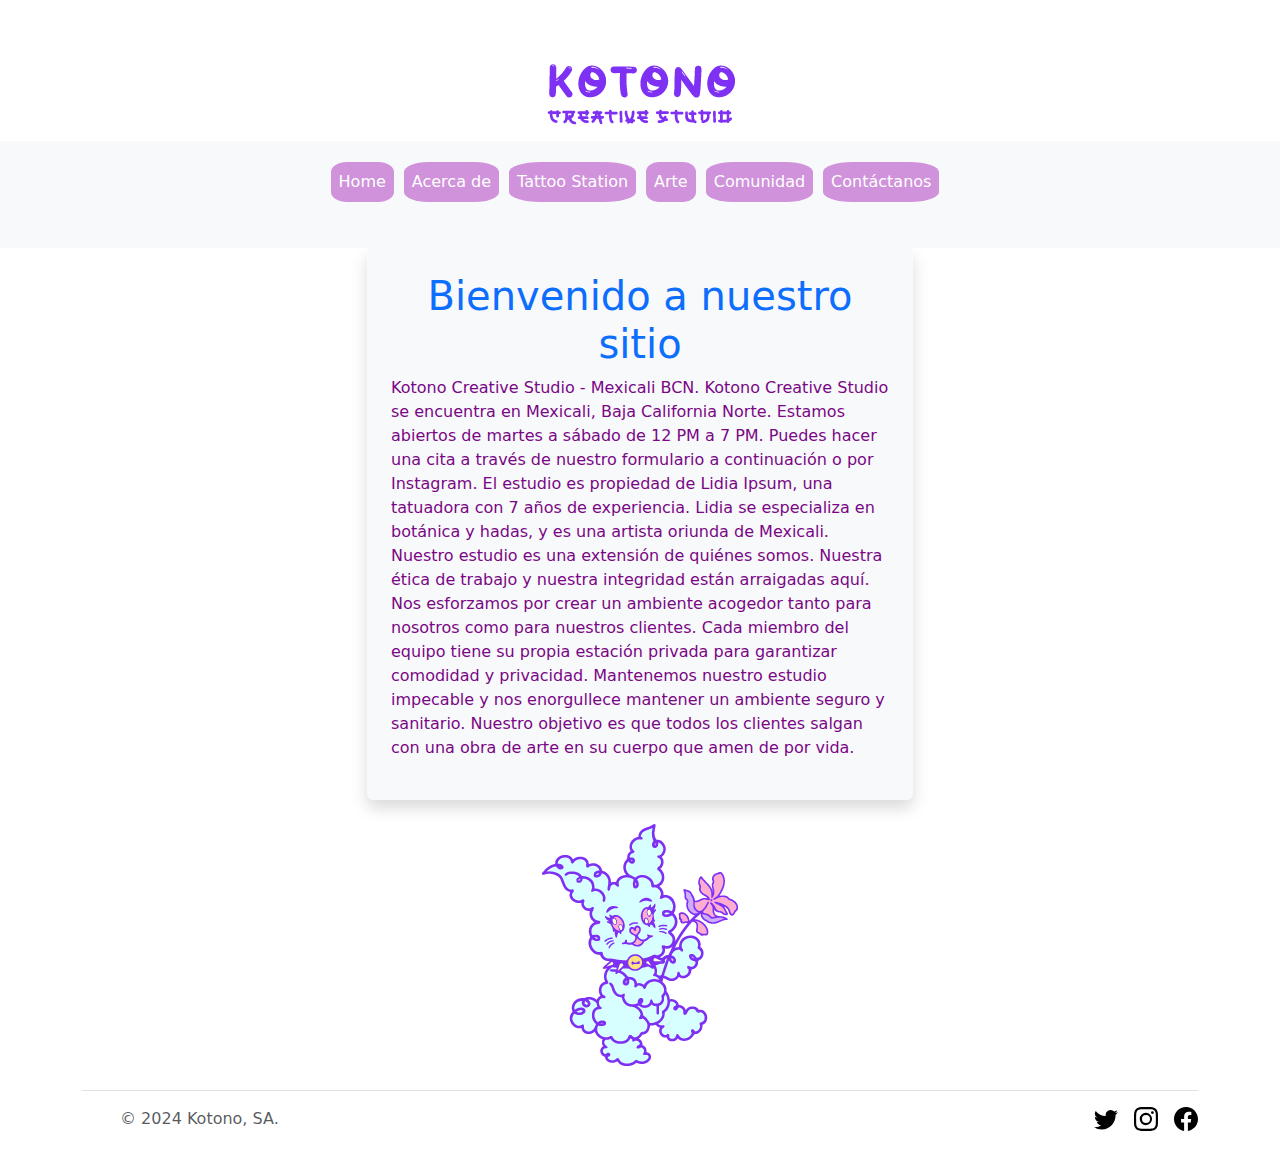
==== commit a8b8c265: "se agregan mejoras de SEO, indentaciones HTML,animaciones, ,GRID, CARPETA SASS" ====
--- a/index.html
+++ b/index.html
@@ -1,20 +1,19 @@
 <!DOCTYPE html>
-<html lang="en">
+<html lang="es">
 <head>
     <meta charset="UTF-8">
     <meta name="viewport" content="width=device-width, initial-scale=1">
     <link href="https://cdn.jsdelivr.net/npm/bootstrap@5.3.3/dist/css/bootstrap.min.css" rel="stylesheet" integrity="sha384-QWTKZyjpPEjISv5WaRU9OFeRpok6YctnYmDr5pNlyT2bRjXh0JMhjY6hW+ALEwIH" crossorigin="anonymous">
     <link rel="icon" type="image/x-icon" href="img/kotono icons-01.ico">
-    <link rel="stylesheet" href="css/styles.css">
-    <meta name="description" content="Kotono Creative Studio ofrece tatues de calidad y arte en Mexicali, Baja California Norte.">
-    <title>Welcome to Kotono Creative Studio</title>
+    <link rel="stylesheet" href="css/main.css">
+    <meta name="description" content="Kotono Creative Studio ofrece tatuajes de calidad y arte en Mexicali, Baja California Norte.">
+    <title>Bienvenido a Kotono Creative Studio - Tatuajes y Arte en Mexicali</title>
 </head>
 <body>
     <header>
-        <img class="logo" src="img/logo kotono-02.png" alt="Kotono Creative Studio Logo">
+        <img class="logo" src="img/logo kotono-02.png" alt="Logo de Kotono Creative Studio">
         <nav class="navbar navbar-expand-lg navbar-light bg-light">
             <div class="container-fluid">
-                <a class="navbar-brand" href="#"></a>
                 <button class="navbar-toggler" type="button" data-bs-toggle="collapse" data-bs-target="#navbarSupportedContent" aria-controls="navbarSupportedContent" aria-expanded="false" aria-label="Toggle navigation">
                     <span class="navbar-toggler-icon"></span>
                 </button>
@@ -27,13 +26,13 @@
                             <a class="nav-link custom-button" href="pages/acerca.html">Acerca de</a>
                         </li>
                         <li class="nav-item">
-                            <a class="nav-link custom-button" href="pages/tattoo.html">Tattoo station</a>
+                            <a class="nav-link custom-button" href="pages/tattoo.html">Tattoo Station</a>
                         </li>
                         <li class="nav-item">
-                            <a class="nav-link custom-button" href="pages/art.html">Arts</a>
+                            <a class="nav-link custom-button" href="pages/art.html">Arte</a>
                         </li>
                         <li class="nav-item">
-                            <a class="nav-link custom-button" href="pages/community.html">Community</a>
+                            <a class="nav-link custom-button" href="pages/community.html">Comunidad</a>
                         </li>
                         <li class="nav-item">
                             <a class="nav-link custom-button" href="pages/contact.html">Contáctanos</a>
@@ -46,6 +45,7 @@
     <svg xmlns="http://www.w3.org/2000/svg" class="d-none">
         <symbol id="bootstrap" viewBox="0 0 118 94">
             <title>Bootstrap</title>
+        </symbol>
         <symbol id="facebook" viewBox="0 0 16 16">
             <path d="M16 8.049c0-4.446-3.582-8.05-8-8.05C3.58 0-.002 3.603-.002 8.05c0 4.017 2.926 7.347 6.75 7.951v-5.625h-2.03V8.05H6.75V6.275c0-2.017 1.195-3.131 3.022-3.131.876 0 1.791.157 1.791.157v1.98h-1.009c-.993 0-1.303.621-1.303 1.258v1.51h2.218l-.354 2.326H9.25V16c3.824-.604 6.75-3.934 6.75-7.951z"/>
         </symbol>
@@ -62,8 +62,7 @@
                 <div class="bg-light p-4 rounded shadow">
                     <h1 class="text-center text-primary">Bienvenido a nuestro sitio</h1>
                     <p class="purple-text">
-                        Kotono Creative Studio - Mexicali BCN
-                        Kotono Creative Studio se encuentra en Mexicali, Baja California Norte. Estamos abierto de Martes a Sabado de 12 PM a 7 PM. Puedes hacer una cita a través de nuestro formulario a continuación o por Instagram.
+                        Kotono Creative Studio - Mexicali BCN. Kotono Creative Studio se encuentra en Mexicali, Baja California Norte. Estamos abiertos de martes a sábado de 12 PM a 7 PM. Puedes hacer una cita a través de nuestro formulario a continuación o por Instagram.
                         El estudio es propiedad de Lidia Ipsum, una tatuadora con 7 años de experiencia. Lidia se especializa en botánica y hadas, y es una artista oriunda de Mexicali.
                         Nuestro estudio es una extensión de quiénes somos. Nuestra ética de trabajo y nuestra integridad están arraigadas aquí. Nos esforzamos por crear un ambiente acogedor tanto para nosotros como para nuestros clientes.
                         Cada miembro del equipo tiene su propia estación privada para garantizar comodidad y privacidad. Mantenemos nuestro estudio impecable y nos enorgullece mantener un ambiente seguro y sanitario. Nuestro objetivo es que todos los clientes salgan con una obra de arte en su cuerpo que amen de por vida.
@@ -73,7 +72,7 @@
         </section>
         <section class="row mt-4">
             <div class="col-md-6 mx-auto text-center">
-                <img src="img/conejo-01.png" alt="Kotono" class="img-fluid">
+                <img src="img/conejo-01.png" alt="Ilustración de conejo de Kotono" class="img-fluid">
             </div>
         </section>
     </main>
@@ -88,9 +87,9 @@
                 <span class="mb-3 mb-md-0 text-body-secondary">&copy; 2024 Kotono, SA.</span>
             </div>
             <ul class="nav col-md-4 justify-content-end list-unstyled d-flex">
-                <li class="ms-3"><a class="text-body-secondary" href="https://twitter.com/kotono"><svg class="bi" width="24" height="24"><use xlink:href="#twitter"/></svg></a></li>
-                <li class="ms-3"><a class="text-body-secondary" href="https://instagram.com/kotono"><svg class="bi" width="24" height="24"><use xlink:href="#instagram"/></svg></a></li>
-                <li class="ms-3"><a class="text-body-secondary" href="https://facebook.com/kotono"><svg class="bi" width="24" height="24"><use xlink:href="#facebook"/></svg></a></li>
+                <li class="ms-3"><a class="text-body-secondary" href="https://x.com/tattoos"><svg class="bi" width="24" height="24"><use xlink:href="#twitter"/></svg></a></li>
+                <li class="ms-3"><a class="text-body-secondary" href="https://www.instagram.com/lidiaipsumtattoo/"><svg class="bi" width="24" height="24"><use xlink:href="#instagram"/></svg></a></li>
+                <li class="ms-3"><a class="text-body-secondary" href="https://www.facebook.com/lidiaIpsum"><svg class="bi" width="24" height="24"><use xlink:href="#facebook"/></svg></a></li>
             </ul>
         </div>
     </footer>
--- a/css/main.css
+++ b/css/main.css
@@ -0,0 +1,188 @@
+@charset "UTF-8";
+header {
+  text-align: center;
+}
+header img.logo {
+  margin-top: 5vw;
+  margin-bottom: 1vw;
+}
+header nav ul li {
+  display: inline;
+  margin-right: 10px;
+}
+header nav ul li a:hover {
+  background-color: #6b1aff;
+}
+
+.custom-button {
+  background-color: #cf92db;
+  color: white;
+  border: none;
+  border-radius: 25%;
+  text-align: center;
+  text-decoration: none;
+  display: inline-block;
+  font-size: 16px;
+  margin-top: 1vw;
+  margin-bottom: 1vw;
+  transition-duration: 0.4s;
+  cursor: pointer;
+}
+.custom-button:hover {
+  background-color: #be6cce;
+}
+
+.purple-text {
+  color: rgb(122, 7, 133);
+}
+
+.about-section {
+  text-align: center;
+}
+.about-section img {
+  display: inline-block;
+  margin: 0 auto;
+}
+
+.tattoo-section {
+  text-align: center;
+  margin-bottom: 20px;
+}
+
+.pink-button {
+  background-color: pink;
+  color: white;
+  padding: 10px;
+  border-radius: 10px;
+  text-align: center;
+}
+
+.iframe-container {
+  position: relative;
+  overflow: hidden;
+  width: 100%;
+  padding-top: 56.25%;
+}
+.iframe-container iframe {
+  position: absolute;
+  top: 0;
+  left: 0;
+  width: 100%;
+  height: 100%;
+  border: 0;
+}
+
+.carousel-image {
+  width: 60%;
+  height: auto;
+}
+
+.img-tattoo1 {
+  max-height: 450px;
+  max-width: 300px;
+}
+
+.img-tattoo2 {
+  max-height: 300px;
+  max-width: 450px;
+}
+
+.zona-creativa-heading {
+  margin-top: 1vw;
+  margin-bottom: 3vw;
+}
+
+.col-bg-light {
+  background-color: #f8f9fa;
+  padding: 1.5rem;
+  border-radius: 0.25rem;
+  box-shadow: 0 0.5rem 1rem rgba(0, 0, 0, 0.15);
+}
+
+.img-art {
+  max-height: 70%;
+  max-width: 70%;
+}
+
+.event-text {
+  background-color: #d2c0e4;
+  margin-bottom: 8vw;
+  color: #3a09c2;
+  font-weight: bold;
+}
+.event-text:first-of-type {
+  margin-top: 2vw;
+}
+
+.carousel-item {
+  transition: transform 0.5s ease-in-out;
+}
+
+.carousel-item-next,
+.carousel-item-prev,
+.carousel-item.active {
+  transition: transform 0.5s ease-in-out;
+}
+
+/* dispositivos pequeños (576px) */
+@media (max-width: 575.98px) {
+  header img.logo {
+    margin-top: 10vw;
+  }
+  .custom-button {
+    font-size: 14px;
+    margin-top: 2vw;
+    margin-bottom: 5vw;
+  }
+  .pink-button {
+    font-size: 14px;
+    padding: 8px;
+  }
+}
+/* dispositivos medianos (tablets, 576px y más) */
+@media (min-width: 576px) and (max-width: 991.98px) {
+  header img.logo {
+    margin-top: 8vw;
+  }
+  .custom-button {
+    font-size: 15px;
+    margin-top: 1.5vw;
+    margin-bottom: 4vw;
+  }
+  .pink-button {
+    font-size: 15px;
+    padding: 9px;
+  }
+}
+/* dispositivos grandes (pc, 992px) */
+@media (min-width: 992px) and (max-width: 1199.98px) {
+  header img.logo {
+    margin-top: 6vw;
+  }
+  .custom-button {
+    font-size: 16px;
+    margin-top: 1vw;
+    margin-bottom: 3vw;
+  }
+  .pink-button {
+    font-size: 16px;
+    padding: 10px;
+  }
+}
+/* Dispositivos extra grandes (1200px) */
+@media (min-width: 1200px) {
+  header img.logo {
+    margin-top: 5vw;
+  }
+  .custom-button {
+    font-size: 16px;
+    margin-top: 1vw;
+    margin-bottom: 3vw;
+  }
+  .pink-button {
+    font-size: 16px;
+    padding: 10px;
+  }
+}
+
+/*# sourceMappingURL=main.css.map */
